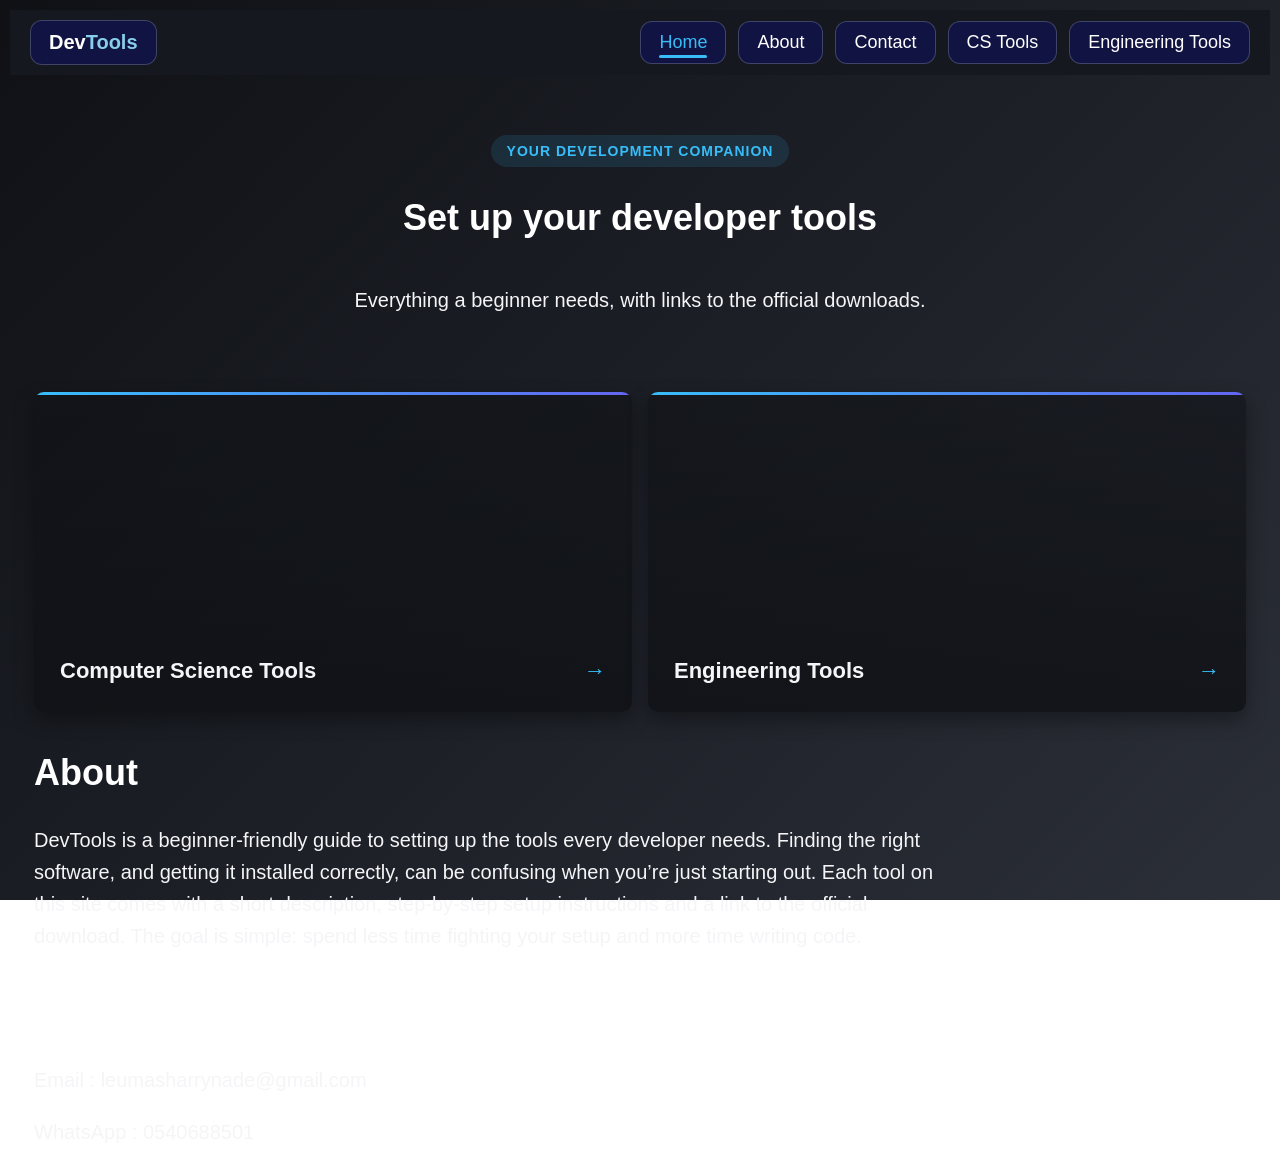
==== index.html @ 0cd1486c "Added engtools and mobile fixes" ====
<!DOCTYPE html>
<html lang="en">
<head>
    <meta charset="UTF-8">
    <meta name="viewport" content="width=device-width, initial-scale=1.0">
    <meta name="google-site-verification" content="_Og-ieYtTDpFJNQ7cKhcZQOLOJeiz145LKGHcw4Knl8" />
    <title> DevTools </title>
    <link rel="stylesheet" href="style.css"> 
    <link rel="icon" href="favicon.svg" type="image/svg+xml"> 
</head>
<body>
    <header>
     <nav class="navbar">
        <span class="logo">Dev<span class="accent">Tools</span></span> 
         <div class="navlinks">
        <a href="index.html" class="active">Home</a>
        <a href="index.html#about">About</a>
        <a href="index.html#contact">Contact</a>
        <a href="devtoolsv.html">CS Tools</a>
        <a href="engtools.html">Engineering Tools</a>
         </div>
     </nav>    
    </header>
       
    <section class="hero">
    <span class="badge">Your Development Companion</span>
    <h1>Set up your developer tools</h1>
    <p>Everything a beginner needs, with links to the official downloads.</p>
    </section> 

     <ul id="ih">
     <li class="cscard"> <a href="devtoolsv.html"> Computer Science Tools</a></li>
     <li class="engcard"> <a href="engtools.html" > Engineering Tools</a> </li>
     </ul>

     <section id="about">  
    <h1> About</h1>
    <p> DevTools is a beginner-friendly guide to setting up the tools every developer needs. Finding the right software, and getting it installed correctly, can be confusing when you’re just starting out. Each tool on this site comes with a short description, step-by-step setup instructions and a link to the official download. The goal is simple: spend less time fighting your setup and more time writing code.</p>
</section>

<section id="contact">
    <h1> Contact </h1>
    <p> Email : leumasharrynade@gmail.com </p>
    <p> WhatsApp : 0540688501 </p> 
</section>
---- style.css ----
* {
        box-sizing: border-box;
    }

    html {
        scroll-behavior: smooth;
    }


    html {
    -webkit-text-size-adjust: 100%;
}

img, svg {
    max-width: 100%;
}

    .hero {
    display: flex;
    flex-direction: column;
    justify-content: center;
    align-items: center;
    text-align: center;
    min-height: auto;
    padding: 60px 10px;
    max-width: none;
    margin: 0 auto;
    width: 100%;
}

   .badge {
     display: inline-block;
    padding: 8px 16px;
    background-color: rgba(56, 189, 248, 0.12);
    color: #38bdf8;
    border-radius: 999px;
    font-size: 14px;
    font-weight: bold;
    text-transform: uppercase;
    letter-spacing: 1px;
   }

    body {
        background-color: #111318;
        background: linear-gradient(135deg, #0f1115, #1c1f26, #2b2f38);
        background-attachment: fixed;
        min-height: 100vh;
        margin: 10px;
        font-family: Arial, Helvetica, sans-serif;
    }

header {
    position: sticky;
    top: 0;
    z-index: 100;
    background-color: #15181e;  
    padding: 10px 20px;
}

    .navbar {

        display : flex;
        justify-content: space-between;
        align-items: center;
        padding: 0;
        margin: 0;
    }

    .logo,
    .navlinks a {
        background-color: rgba(5, 9, 238, 0.18);
    backdrop-filter: blur(10px);
    -webkit-backdrop-filter: blur(10px);
    border: 1px solid rgba(255, 255, 255, 0.2);
    border-radius: 12px;
    padding: 10px 18px;
    }

    .navlinks a {
        position: relative
    }

    .navlinks a.active::after {
            content: "";
            position: absolute;
            left: 18px;
            right: 18px;
            bottom: 5px;
            height: 3px;
            border-radius: 2px;
            background-color: #38bdf8;

    }

    .navlinks a.active {
              color: #38bdf8;
    }

    .navlinks {
        display: flex;
        gap: 12px;
    }


    
    a {
        color: white;
        font-size: 20px;
        text-decoration : none;
    }
    a:hover {
        color : orange ;
    }

    .logo {
        color : white;
        font-weight: bold;
        font-family: Verdana, Tahoma, sans-serif; 
        font-size: 20px;
    }
    
    .logo .accent{
    color: skyblue;

    }
    

p {
    font-size : 20px;
    color : #F5F5F7;
}

li {
    background-color: blue;
    color: blue;
    min-height: 400px;
    border-radius: 10px;
    padding: 0;
    margin: 0;
    width: 100%;
    background: linear-gradient(145deg, #232833, #151820);
    box-shadow: 0 8px 20px rgba(0, 0, 0, 0.35);
    transition: transform 0.3s ease, box-shadow 0.3s ease, border-color 0.3s ease;
    cursor: pointer;
    position: relative  ;
    overflow: hidden;
    background-size: cover;
    background-position: center;
    background-repeat: no-repeat;

}

li::before {
    content: "";
    position: absolute;
    top: 0;
    left: 0;
    width: 100%;
    height: 3px;
    background: linear-gradient(90deg, #38bdf8, #6366f1);
    inset: 0;
}

li a {
    color: black;
    display: flex;
    justify-content: space-between;
    align-items: flex-start;
    padding: 28px 26px;
    color: #f5f5f7;
    font-size: 22px;
    font-weight: bold;
    flex-direction: column;
    width: 100%,
}

li a::before {
   content: "";
   position: absolute;
   inset: 0; 
}

li a::after {
    content: "→";
    color: #38bdf8;
    transition: transform 0.3s ease;
    position: absolute;
    top: 26px;
    right: 26px;
}

li:hover {
    transform: translateX(-8px);
    
    border-left: none;
    box-shadow: 0 16px 32px rgba(0, 0, 0, 0.5); 
}

li:hover a {
    color: white;
}

li:hover a::after {
    transform: translateX(6px);
}

li svg {
    width: 25%;
    height: 25%;
    flex-shrink: 0;
    fill: #38bdf8;
}

#ih li {
    display: flex;
    height: auto;
    min-height: 320px;
    background-size: cover;
    background-position: center;
}

#ih li a {
    flex: 1;
    display: flex;
    flex-direction: row;
    justify-content: space-between;
    align-items: flex-end;
    padding: 28px 26px;
}

#ih li a::after {
    position: static;
}

.card-text {
    display: flex;
    flex-direction: column;
    gap: 6px;
}

.card-title {
    font-size: 22px;
    font-weight: bold;
}

.card-desc {
    font-size: 15px;
    line-height: 1.5;
    color: #a1a1aa;
}
.cscard {
    background-image:
        linear-gradient(rgba(15, 17, 21, 0.55), rgba(15, 17, 21, 0.85)),
        url("cs.png");
}

.engcard {
    background-image:
        linear-gradient(rgba(15, 17, 21, 0.55), rgba(15, 17, 21, 0.85)),
        url("eng.png");
}

#dt {
    display: grid;
    grid-template-rows: repeat(3, auto);
    grid-auto-flow: column;
    grid-auto-columns: 1fr;
    gap : 16px;
    list-style: none;
    padding: 0;
    margin: 24px 24px;
}

#ih {
    display: grid;
    grid-template-rows: repeat(1, auto);
    grid-auto-flow: column;
    grid-auto-columns: 1fr;
    gap : 16px;
    list-style: none;
    padding: 0;
    margin: 0 24px;
}

h1 {
    color: white;
    font-family: Arial;
    font-size: 36px;
    font-weight: 700;
}

h2 {
    color: cornflowerblue;
    font-family: Arial;
    font-size: 24px;
    font-weight: 650;
}

.setup {
    font-size: 25px;
    
}

 @media (max-width: 600px){
        ul{
        grid-template-rows: none;
        grid-auto-flow: row;
        }
    }

footer {
    background-color: black;
    color: white;
    text-align: center;
    padding: 10px;
    border-radius: 10px;
    margin-top: 20px;
}

/* engtools.css - extras for engtools.html. Load AFTER style.css */

/* Card grid: wraps automatically, so you can add more tools later */
#et {
    display: grid;
    grid-template-rows: repeat(2, auto);
    grid-auto-flow: column;
    grid-auto-columns: 1fr;
    gap : 16px;
    list-style: none;
    padding: 0;
    margin: 24px 24px;
}


/* Navbar has 5 links now: let it wrap on small screens */
.navbar {
    flex-wrap: wrap;
    gap: 10px;
}

.navlinks {
    flex-wrap: wrap;
}

.navlinks a {
    font-size: 18px;
}

/* Intro text and the small notice box */
.about {
    max-width: 800px;
    line-height: 1.6;
}

.note {
    font-size: 16px;
    background-color: rgba(56, 189, 248, 0.1);
    border-left: 4px solid #38bdf8;
    border-radius: 8px;
    padding: 12px 16px;
    margin: 16px 24px;
}

/* Tool sections */
section {
    margin: 40px 24px 0;
    max-width: 900px;
    scroll-margin-top: 80px; /* keeps the heading visible below the sticky header */
}

section[id] p {
    line-height: 1.6;
}

section[id] a {
    color: #38bdf8;
    text-decoration: underline;
}

section[id] a:hover {
    color: orange;
}

/* Labels like Free / Windows */
.meta {
    display: flex;
    flex-wrap: wrap;
    gap: 8px;
}

.chip {
    font-size: 13px;
    font-weight: bold;
    padding: 4px 12px;
    border-radius: 999px;
    background-color: rgba(255, 255, 255, 0.1);
    color: #F5F5F7;
}

.chip.free {
    background-color: rgba(34, 197, 94, 0.18);
    color: #4ade80;
}

/* Numbered steps.
   The global "li" rule in style.css turns every list item into a big card,
   so these rules switch that off for the steps only. */
ol.steps {
    padding-left: 28px;
    margin: 12px 0 0;
}

ol.steps li {
    min-height: 0;
    width: auto;
    background: none;
    box-shadow: none;
    border-radius: 0;
    overflow: visible;
    cursor: default;
    position: static;
    transform: none;
    color: #F5F5F7;
    font-size: 19px;
    line-height: 1.6;
    padding: 4px 0;
}

ol.steps li::before {
    display: none;
}

ol.steps li:hover {
    transform: none;
    box-shadow: none;
}

ol.steps li::marker {
    color: #38bdf8;
    font-weight: bold;
}

/* Commands */
code {
    font-family: Consolas, "Courier New", monospace;
    font-size: 17px;
    background-color: #1c1f26;
    color: #7dd3fc;
    padding: 2px 8px;
    border-radius: 6px;
}

@media (max-width: 700px) {

    /* Header: stack the logo above the links, and stop it hogging the screen */
    header {
        position: static;
        padding: 10px;
    }

    .navbar {
        flex-direction: column;
        gap: 10px;
    }

    .navlinks {
        flex-wrap: wrap;
        justify-content: center;
        gap: 8px;
    }

    .navlinks a {
        font-size: 15px;
        padding: 8px 12px;
    }

    .navlinks a.active::after {
        left: 12px;
        right: 12px;
        bottom: 3px;
    }

    .logo {
        font-size: 18px;
    }

    /* Cards: one per row (IDs are needed to beat the desktop rules) */
    #dt, #ih, #et {
        grid-template-rows: none;
        grid-template-columns: 1fr;
        grid-auto-flow: row;
        margin: 16px 0;
    }

    li {
        min-height: 260px;
    }

    #ih li {
        min-height: 200px;
    }

    li a {
        font-size: 20px;
        padding: 20px;
    }

    li:hover {
        transform: none;   /* hover effects get "stuck" on touch screens */
    }

    /* Text sizes */
    h1 { font-size: 28px; }
    h2 { font-size: 20px; }
    p  { font-size: 17px; }
    .setup { font-size: 21px; }

    .hero {
        padding: 40px 10px;
    }

    /* Stop long commands and links from pushing the page wider */
    p, li, section {
        overflow-wrap: anywhere;

            li svg {
        width: 64px;
        height: 64px;
        margin: 8px 20px 0;   /* lines the icon up with the card text */
    }

    .cardtext {
        display: block;
        padding: 0 20px 20px;
    }

    .card-desc {
        font-size: 15px;
    }
    }
}
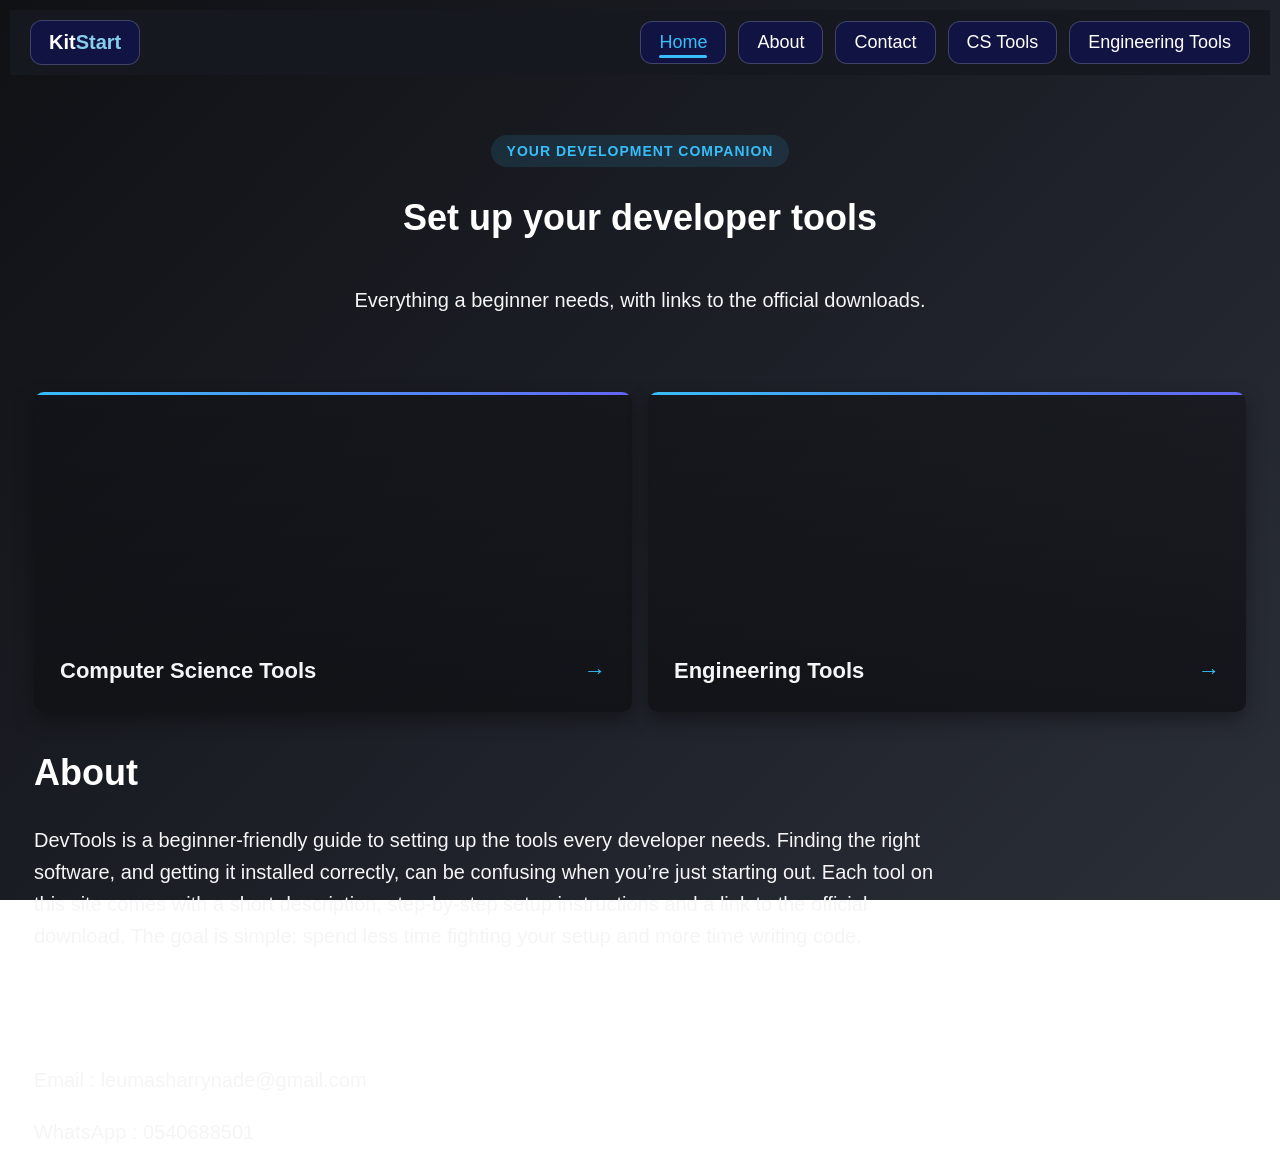
==== commit 34d23345: "Changed brand and favicon" ====
--- a/index.html
+++ b/index.html
@@ -4,14 +4,14 @@
     <meta charset="UTF-8">
     <meta name="viewport" content="width=device-width, initial-scale=1.0">
     <meta name="google-site-verification" content="_Og-ieYtTDpFJNQ7cKhcZQOLOJeiz145LKGHcw4Knl8" />
-    <title> DevTools </title>
+    <title>KitStart</title>
     <link rel="stylesheet" href="style.css"> 
     <link rel="icon" href="favicon.svg" type="image/svg+xml"> 
 </head>
 <body>
     <header>
      <nav class="navbar">
-        <span class="logo">Dev<span class="accent">Tools</span></span> 
+        <span class="logo">Kit<span class="accent">Start</span></span> 
          <div class="navlinks">
         <a href="index.html" class="active">Home</a>
         <a href="index.html#about">About</a>
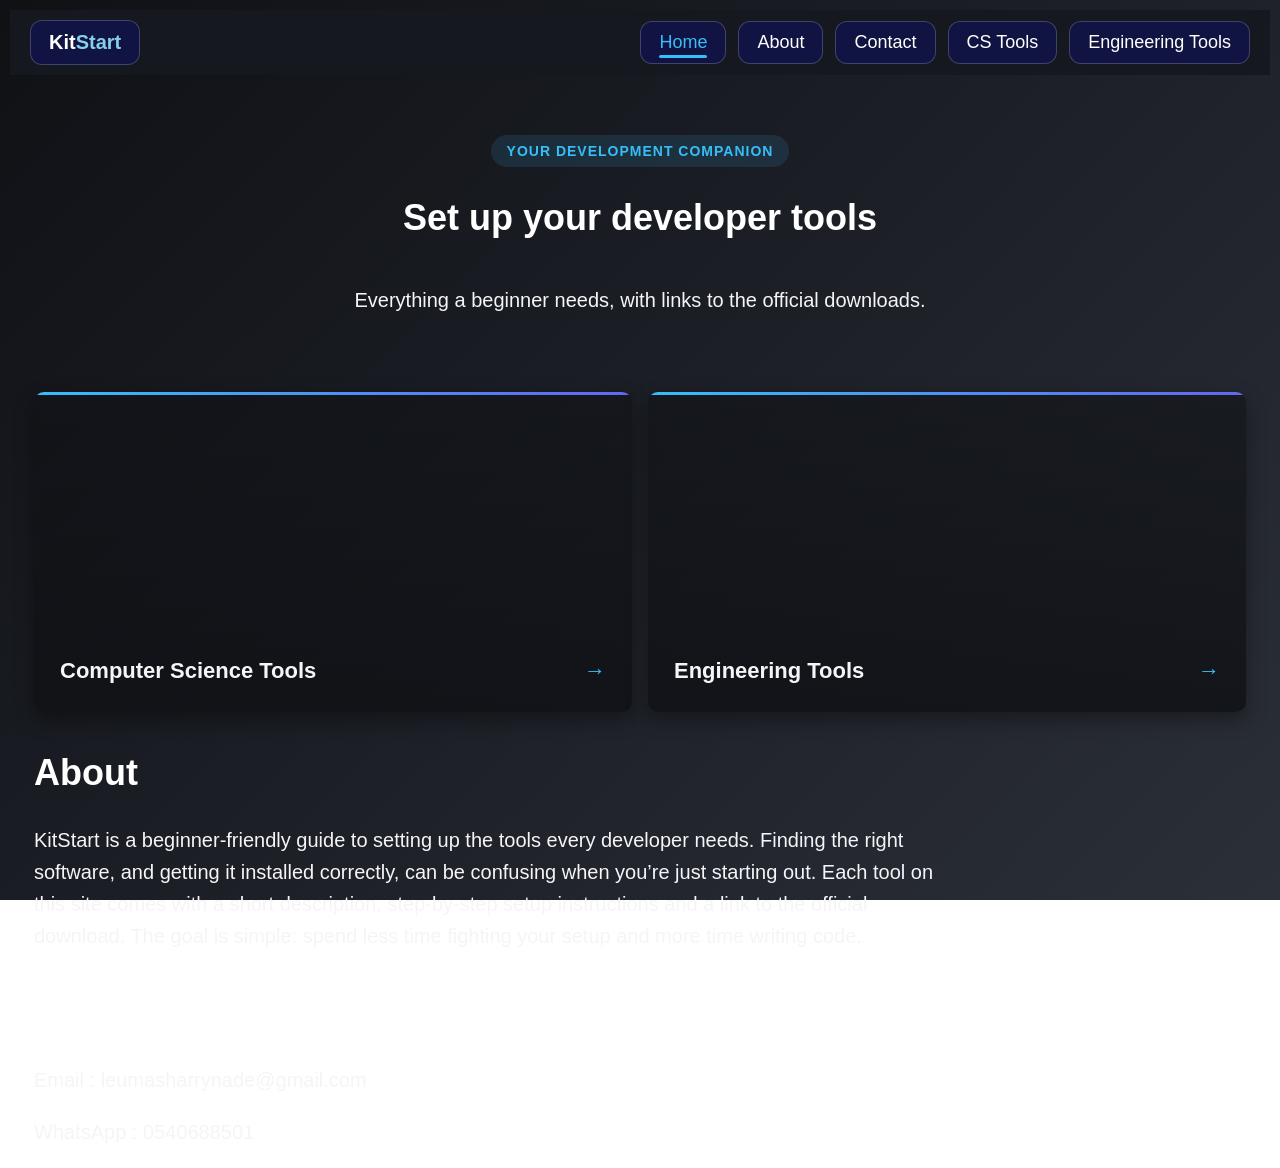
==== commit a28c7b9d: "Tiny changes" ====
--- a/index.html
+++ b/index.html
@@ -35,7 +35,7 @@
 
      <section id="about">  
     <h1> About</h1>
-    <p> DevTools is a beginner-friendly guide to setting up the tools every developer needs. Finding the right software, and getting it installed correctly, can be confusing when you’re just starting out. Each tool on this site comes with a short description, step-by-step setup instructions and a link to the official download. The goal is simple: spend less time fighting your setup and more time writing code.</p>
+    <p> KitStart is a beginner-friendly guide to setting up the tools every developer needs. Finding the right software, and getting it installed correctly, can be confusing when you’re just starting out. Each tool on this site comes with a short description, step-by-step setup instructions and a link to the official download. The goal is simple: spend less time fighting your setup and more time writing code.</p>
 </section>
 
 <section id="contact">
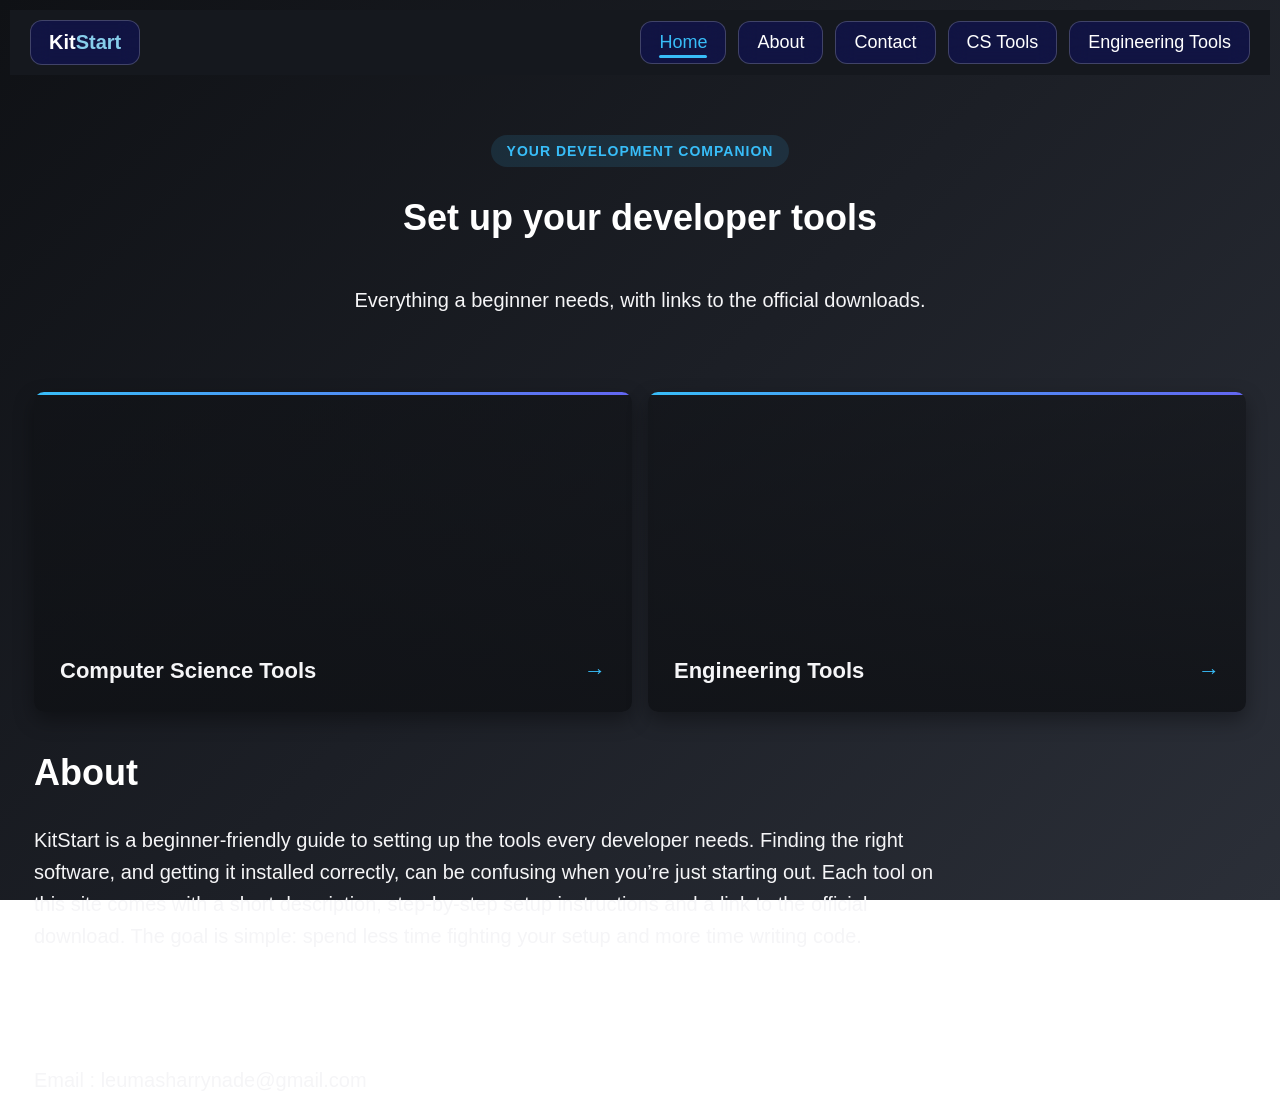
==== commit b3f95815: "Removed contact" ====
--- a/index.html
+++ b/index.html
@@ -41,6 +41,5 @@
 <section id="contact">
     <h1> Contact </h1>
     <p> Email : leumasharrynade@gmail.com </p>
-    <p> WhatsApp : 0540688501 </p> 
 </section>
 
